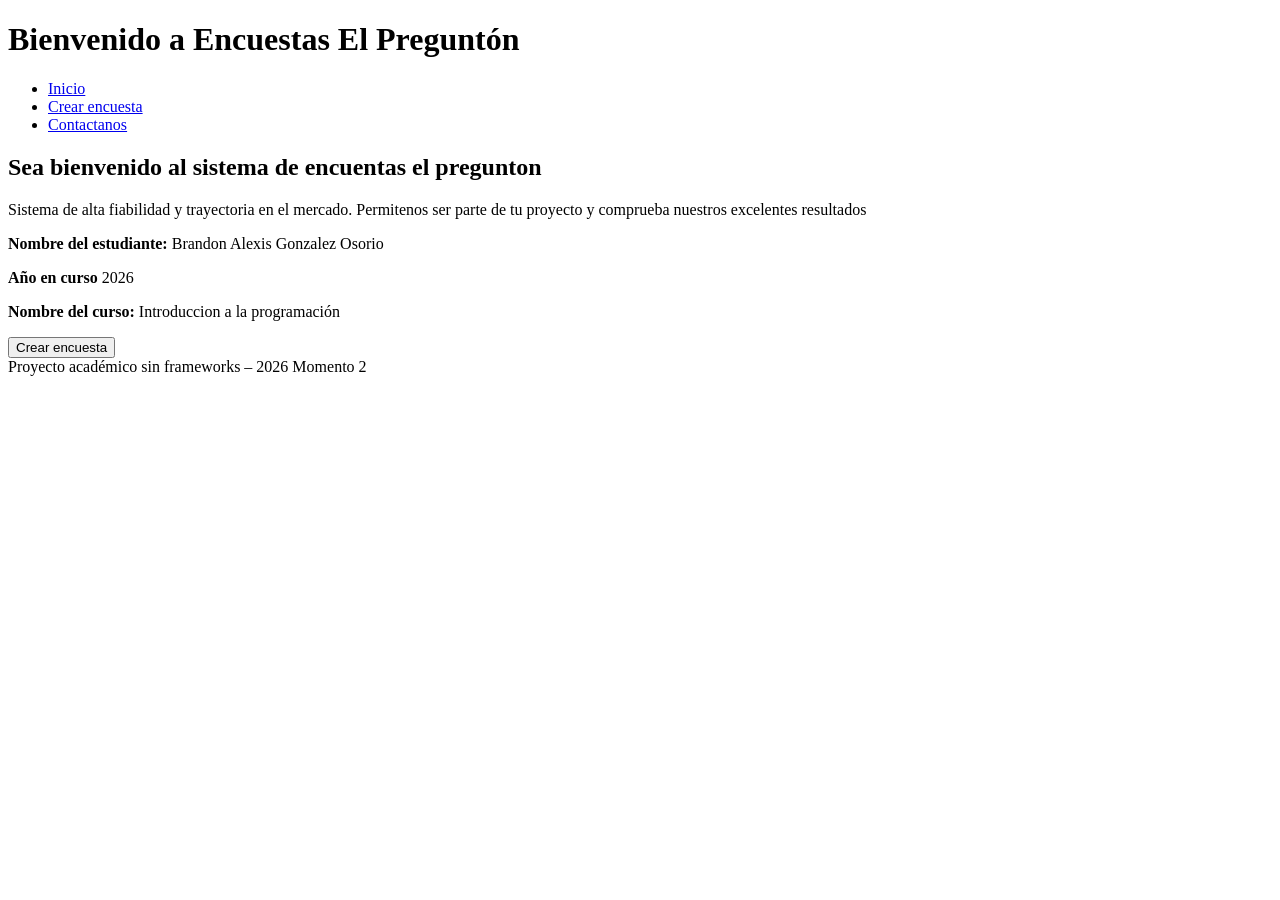
==== index.html @ 179f77e1 "inicio-proyecto: se crea el primer commit para inicializar el proyecto" ====
<!DOCTYPE html>
<html lang="en">
<head>
    <meta charset="UTF-8">
    <meta name="viewport" content="width=device-width, initial-scale=1.0">
    <title>encuestas el pregunton</title>
</head>
<body>
    <header>
        <h1>Bienvenido a Encuestas El Preguntón</h1>
        <nav>
            <ul>
                <li><a href="index.html">Inicio</a></li>
                <li><a href="survey.html">Crear encuesta</a></li>
                <li><a href="contact-us.html">Contactanos</a></li>
            </ul>
        </nav>
    </header>
    <div>
        <h2>Sea bienvenido al sistema de encuentas el pregunton</h2>
        <p>Sistema de alta fiabilidad y trayectoria en el mercado. Permitenos ser parte de tu proyecto y comprueba nuestros excelentes resultados </p>
        <p><strong>Nombre del estudiante:</strong> Brandon Alexis Gonzalez Osorio</p>
        <p><strong>Año en curso</strong> 2026</p>
        <p><strong>Nombre del curso:</strong> Introduccion a la programación</p>
        <a href="survey.html">
            <button>
                    Crear encuesta
            </button>
        </a>
    </div>
    <footer>Proyecto académico sin frameworks – 2026 Momento 2</footer>
</body>
</html>
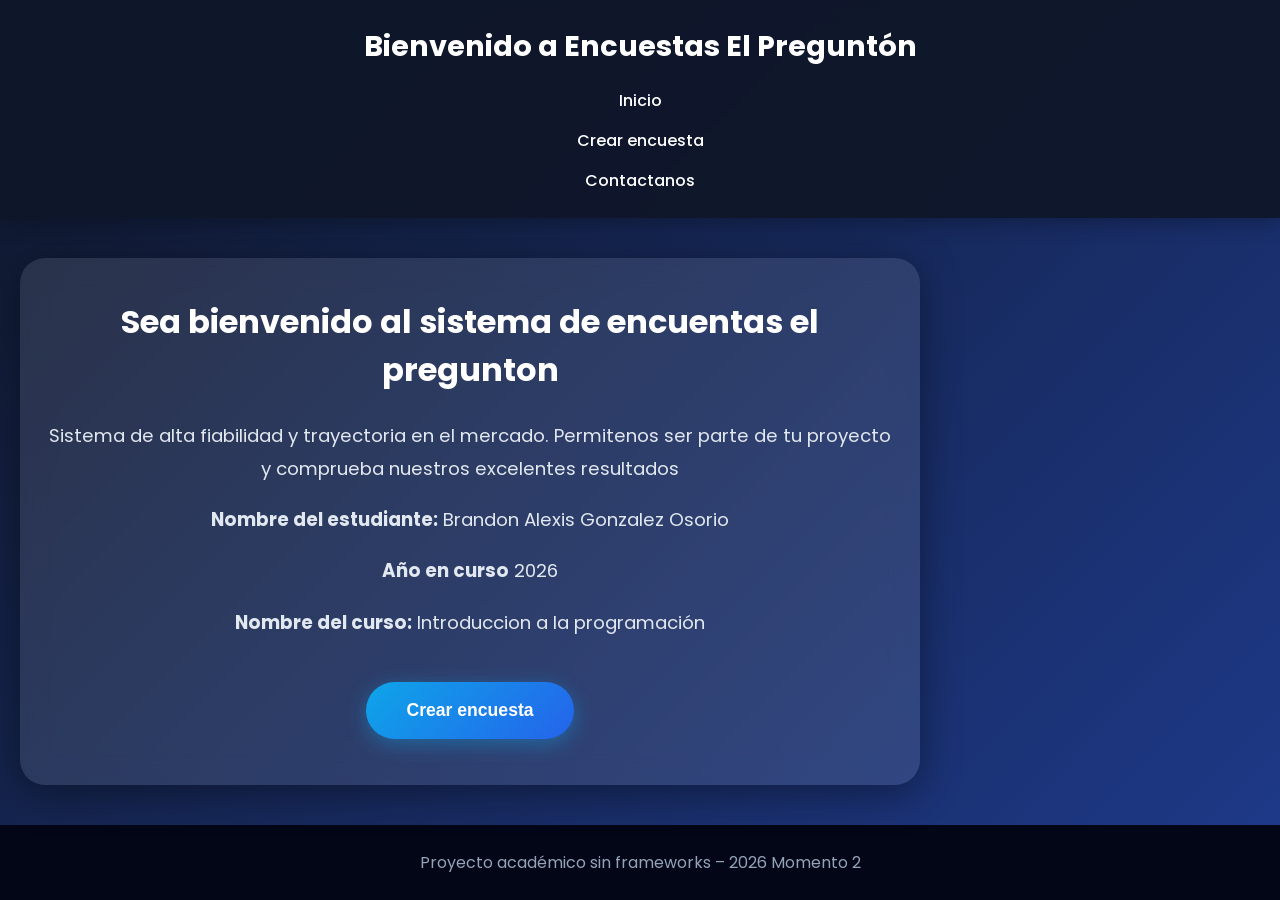
==== commit 09a1a94d: "Estilos-css: se crea la hoja de estilos del sitio" ====
--- a/index.html
+++ b/index.html
@@ -3,11 +3,12 @@
 <head>
     <meta charset="UTF-8">
     <meta name="viewport" content="width=device-width, initial-scale=1.0">
+    <link rel="stylesheet" href="Styles/style.css">
     <title>encuestas el pregunton</title>
 </head>
 <body>
-    <header>
-        <h1>Bienvenido a Encuestas El Preguntón</h1>
+    <header >
+        <h1 class="titulo">Bienvenido a Encuestas El Preguntón</h1>
         <nav>
             <ul>
                 <li><a href="index.html">Inicio</a></li>
@@ -16,7 +17,7 @@
             </ul>
         </nav>
     </header>
-    <div>
+    <section class="Inicio">
         <h2>Sea bienvenido al sistema de encuentas el pregunton</h2>
         <p>Sistema de alta fiabilidad y trayectoria en el mercado. Permitenos ser parte de tu proyecto y comprueba nuestros excelentes resultados </p>
         <p><strong>Nombre del estudiante:</strong> Brandon Alexis Gonzalez Osorio</p>
@@ -27,7 +28,7 @@
                     Crear encuesta
             </button>
         </a>
-    </div>
+    </section>
     <footer>Proyecto académico sin frameworks – 2026 Momento 2</footer>
 </body>
 </html>
--- a/Styles/style.css
+++ b/Styles/style.css
@@ -0,0 +1,151 @@
+/* Importar fuente moderna */
+@import url('https://fonts.googleapis.com/css2?family=Poppins:wght@300;400;600;700&display=swap');
+
+* {
+    margin: 0;
+    padding: 0;
+    box-sizing: border-box;
+}
+
+body {
+    font-family: 'Poppins', sans-serif;
+    background: linear-gradient(135deg, #0f172a, #1e3a8a);
+    color: #ffffff;
+    min-height: 100vh;
+    display: flex;
+    flex-direction: column;
+}
+
+
+header {
+    background: rgba(15, 23, 42, 0.95);
+    backdrop-filter: blur(10px);
+    padding: 20px 50px;
+    display: flex;
+    justify-content: space-between;
+    align-items: center;
+    box-shadow: 0 4px 20px rgba(0, 0, 0, 0.3);
+}
+
+.titulo {
+    font-size: 2rem;
+    font-weight: 700;
+    color: #ffffff;
+}
+
+nav ul {
+    list-style: none;
+    display: flex;
+    gap: 30px;
+}
+
+nav ul li a {
+    text-decoration: none;
+    color: #ffffff;
+    font-weight: 500;
+    font-size: 1rem;
+    transition: all 0.3s ease;
+    position: relative;
+}
+
+nav ul li a::after {
+    content: '';
+    position: absolute;
+    width: 0%;
+    height: 3px;
+    background: #38bdf8;
+    left: 0;
+    bottom: -8px;
+    transition: 0.3s;
+}
+
+nav ul li a:hover {
+    color: #38bdf8;
+}
+
+nav ul li a:hover::after {
+    width: 100%;
+}
+
+
+.Inicio {
+    flex: 1;
+    max-width: 900px;
+    margin: 80px auto;
+    padding: 60px;
+    text-align: center;
+    background: rgba(255, 255, 255, 0.1);
+    backdrop-filter: blur(15px);
+    border-radius: 25px;
+    box-shadow: 0 8px 40px rgba(0, 0, 0, 0.4);
+}
+
+.Inicio h2 {
+    font-size: 2.5rem;
+    margin-bottom: 25px;
+    color: #ffffff;
+}
+
+.Inicio p {
+    font-size: 1.15rem;
+    margin-bottom: 18px;
+    color: #e2e8f0;
+    line-height: 1.8;
+}
+
+
+button {
+    margin-top: 25px;
+    padding: 18px 40px;
+    border: none;
+    border-radius: 50px;
+    background: linear-gradient(135deg, #0ea5e9, #2563eb);
+    color: white;
+    font-size: 1.1rem;
+    font-weight: 600;
+    cursor: pointer;
+    transition: all 0.4s ease;
+    box-shadow: 0 5px 20px rgba(14, 165, 233, 0.4);
+}
+
+button:hover {
+    transform: translateY(-5px);
+    box-shadow: 0 10px 30px rgba(14, 165, 233, 0.6);
+}
+
+
+footer {
+    background: #020617;
+    text-align: center;
+    padding: 25px;
+    font-size: 1rem;
+    color: #94a3b8;
+    margin-top: auto;
+}
+
+    header {
+        flex-direction: column;
+        gap: 20px;
+        padding: 25px;
+    }
+
+    nav ul {
+        flex-direction: column;
+        align-items: center;
+        gap: 15px;
+    }
+
+    .Inicio {
+        margin: 40px 20px;
+        padding: 40px 25px;
+    }
+
+    .Inicio h2 {
+        font-size: 2rem;
+    }
+
+    .titulo {
+        text-align: center;
+        font-size: 1.8rem;
+    }
+}
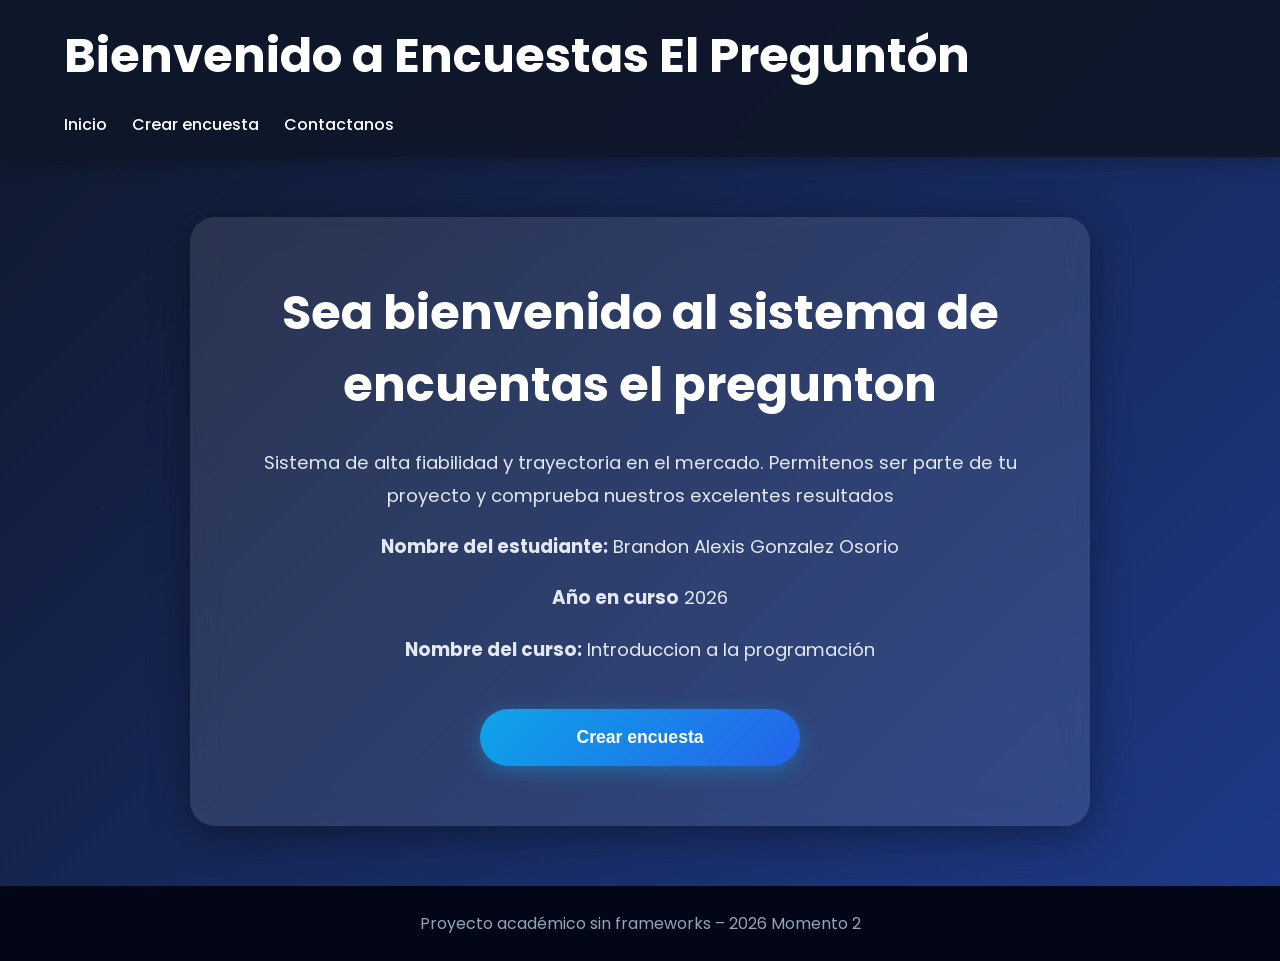
==== commit d8735ab6: "Version-final-2: cc 1214743083" ====
--- a/index.html
+++ b/index.html
@@ -6,6 +6,7 @@
     <link rel="stylesheet" href="Styles/style.css">
     <title>encuestas el pregunton</title>
 </head>
+<!-- examen-html-css-2026 -->
 <body>
     <header >
         <h1 class="titulo">Bienvenido a Encuestas El Preguntón</h1>
--- a/Styles/style.css
+++ b/Styles/style.css
@@ -122,30 +122,66 @@
     color: #94a3b8;
     margin-top: auto;
 }
+header {
+    background: rgba(15, 23, 42, 0.95);
+    backdrop-filter: blur(10px);
+    padding: 20px 5%;
+    display: flex;
+    justify-content: space-between;
+    align-items: center;
+    flex-wrap: wrap;
+    gap: 20px;
+}
 
-    header {
-        flex-direction: column;
-        gap: 20px;
-        padding: 25px;
-    }
+.titulo {
+    font-size: clamp(1.8rem, 4vw, 3rem);
+    text-align: center;
+}
 
-    nav ul {
-        flex-direction: column;
-        align-items: center;
-        gap: 15px;
-    }
+nav ul {
+    list-style: none;
+    display: flex;
+    flex-wrap: wrap;
+    justify-content: center;
+    gap: 25px;
+    padding: 0;
+}
 
-    .Inicio {
-        margin: 40px 20px;
-        padding: 40px 25px;
-    }
+.Inicio {
+    width: min(90%, 900px);
+    margin: 60px auto;
+    padding: clamp(30px, 5vw, 60px);
+}
 
-    .Inicio h2 {
-        font-size: 2rem;
-    }
+.Inicio h2 {
+    font-size: clamp(2rem, 5vw, 3rem);
+}
 
-    .titulo {
-        text-align: center;
-        font-size: 1.8rem;
-    }
-}+button {
+    width: min(100%, 320px);
+}
+    
+    
+    
+    
+    
+
+    
+    
+    
+    
+    
+
+    
+    
+    
+    
+
+    
+    
+    
+
+    
+    
+    
+    
